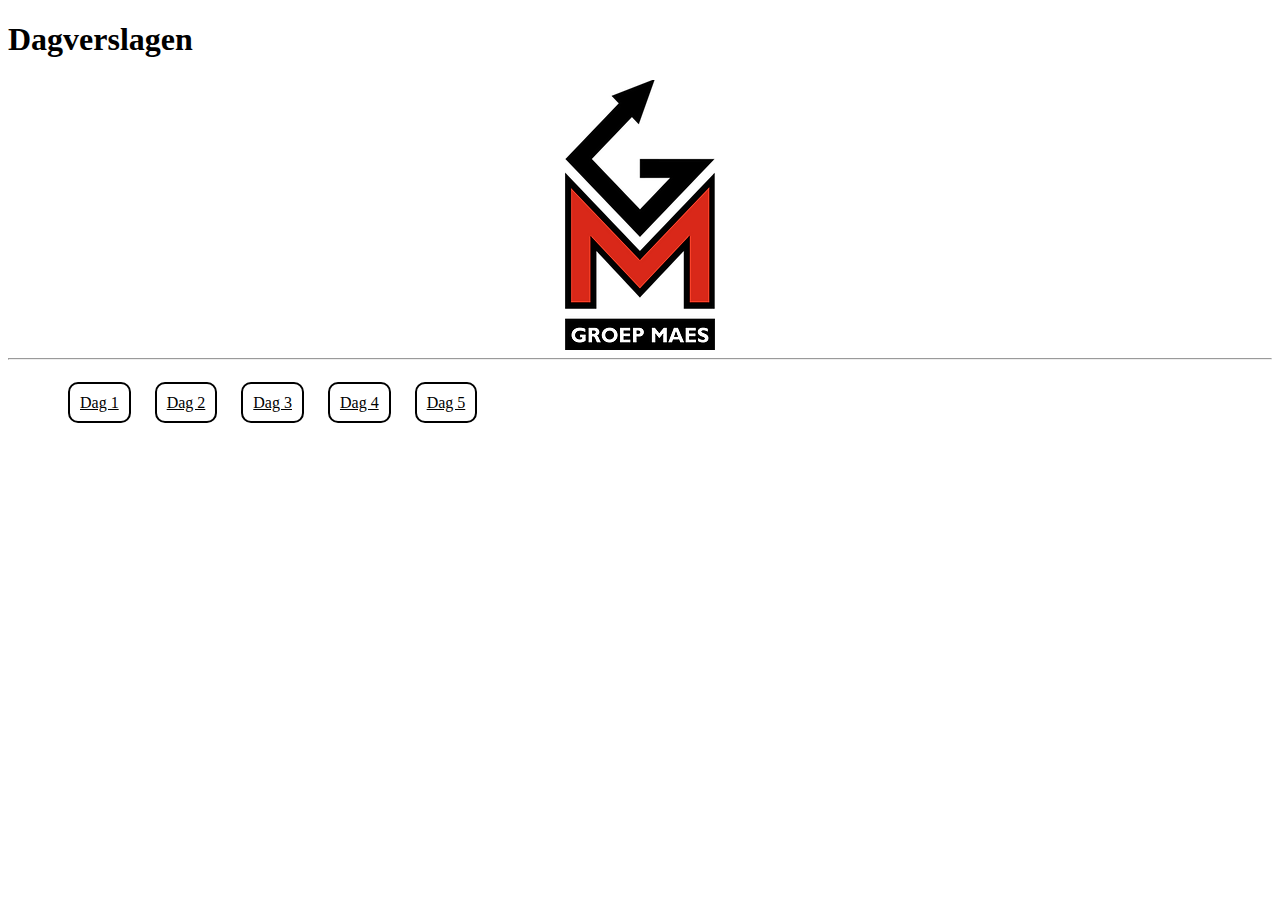
==== AnyelenV_Dagverslagen/index.html @ ecc278a6 "target blank toegevoegd" ====
<!DOCTYPE html>
<html lang="nl">
<head>
    <meta charset="UTF-8">
    <meta http-equiv="X-UA-Compatible" content="IE=edge">
    <meta name="viewport" content="width=device-width, initial-scale=1.0">
    <title>Dagverslagen Anyelen</title>
    <link href="Opmaak.css" rel="stylesheet"/>
</head>
<body>
    <header>
            <p><h1>Dagverslagen</h1></p>
            <img src="./Afbeeldingen en Video's/Logo Maes.webp" alt="Logo Groep Maes" title="Logo"/>
    </header>
    <hr>
    <nav>
        <ul>
            <li class="Navigatie"><a href="./Dag1.html" target="_blank">Dag 1</a></li>
            <li class="Navigatie"><a href="./Dag2.html" target="_blank">Dag 2</a></li>
            <li class="Navigatie"><a href="./Dag3.html" target="_blank">Dag 3</a></li>
            <li class="Navigatie"><a href="./Dag4.html" target="_blank">Dag 4</a></li>
            <li class="Navigatie"><a href="./Dag5.html" target="_blank">Dag 5</a></li>
        </ul>
    </nav>
    <article>
        <section>
            
        </section>
    </article>
    
</body>
</html>
---- AnyelenV_Dagverslagen/Opmaak.css ----
img{
    display: block;
        margin: 0px auto 0px auto;
}

nav{
    padding: 2px;
    background-color: white;
    padding:10px;
    border-radius: 10px;
}

li.Navigatie
{
    display: inline;
    padding: 10px;
    text-align: center;
}

nav a{
    color: black;
    background-color: white;
    border:solid 2px black;
    border-radius: 10px;
    padding: 10px;
}
a:active {
    color: white;
    background-color: black;
}

a:visited {
    color: red;
}
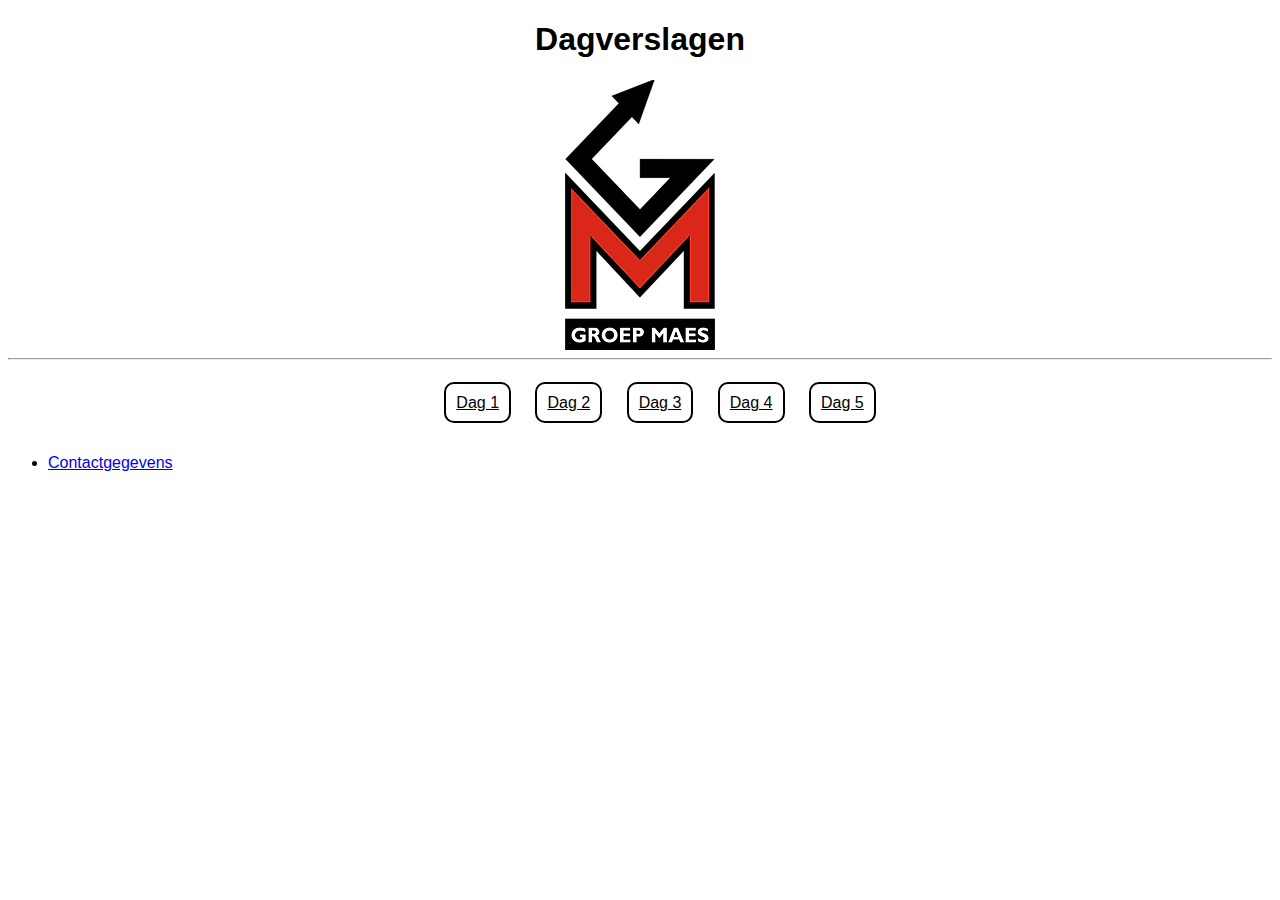
==== commit f053bce4: "extra's aangepast" ====
--- a/AnyelenV_Dagverslagen/index.html
+++ b/AnyelenV_Dagverslagen/index.html
@@ -27,6 +27,11 @@
             
         </section>
     </article>
+    <footer>
+        <ul>
+            <li class="Contactgegevens"><a href="./Contactgegevens.html">Contactgegevens</a></li>
+        </ul>
+    </footer>
     
 </body>
 </html>--- a/AnyelenV_Dagverslagen/Opmaak.css
+++ b/AnyelenV_Dagverslagen/Opmaak.css
@@ -1,6 +1,14 @@
+body{
+    font-family: Arial, Helvetica, Lucida, sans-serif;
+}
+h1{
+    text-align: center;
+}
 img{
     display: block;
-        margin: 0px auto 0px auto;
+    margin: 0px auto 0px auto;
+    text-align: center;
+    
 }
 
 nav{
@@ -8,13 +16,15 @@
     background-color: white;
     padding:10px;
     border-radius: 10px;
+    text-align: center;
+
 }
 
 li.Navigatie
 {
     display: inline;
     padding: 10px;
-    text-align: center;
+    
 }
 
 nav a{
@@ -33,3 +43,9 @@
     color: red;
 }
 
+.Home{
+    display: inline;
+    padding: 10px;
+    
+
+}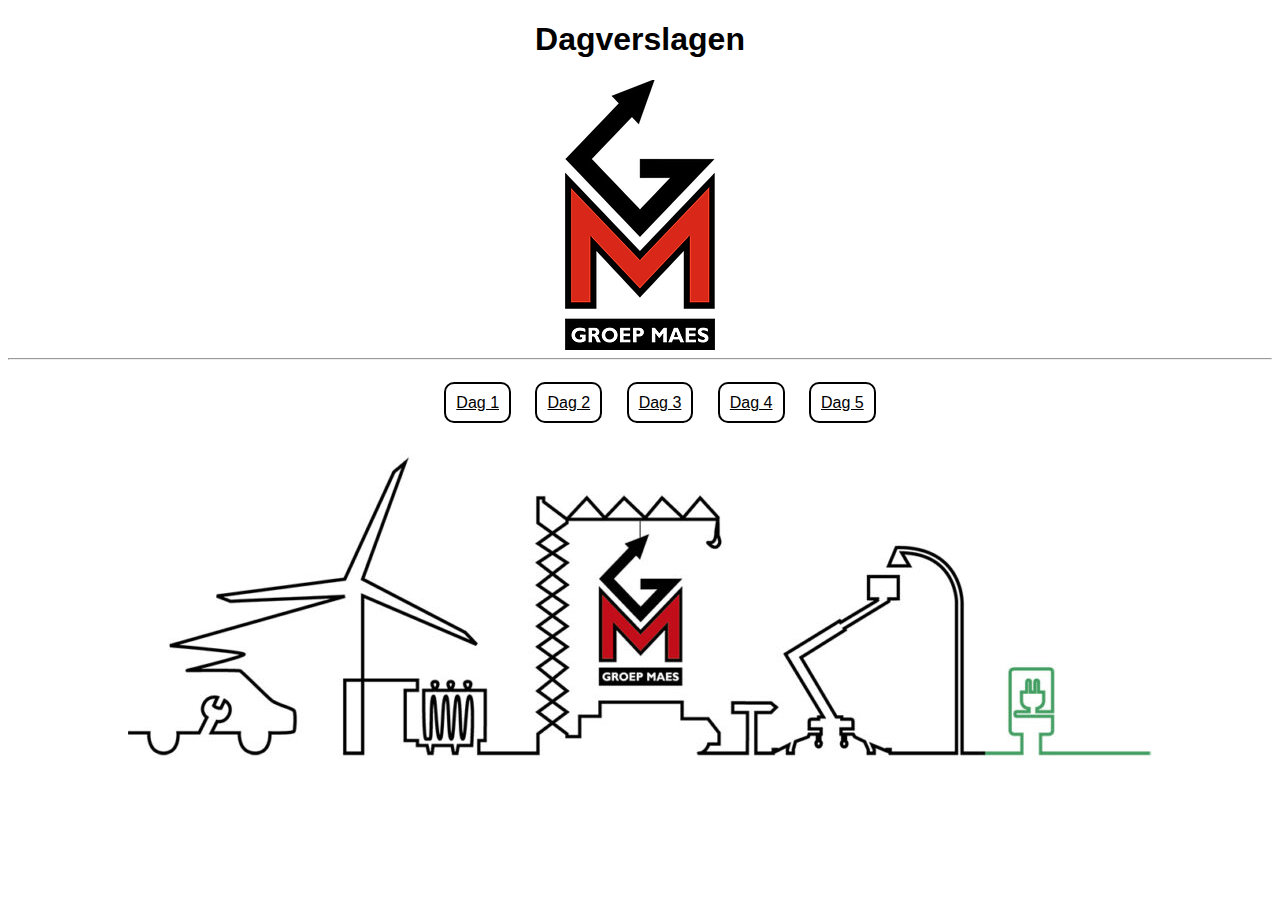
==== commit 82ba52f1: "footer toegevoegd" ====
--- a/AnyelenV_Dagverslagen/index.html
+++ b/AnyelenV_Dagverslagen/index.html
@@ -28,9 +28,7 @@
         </section>
     </article>
     <footer>
-        <ul>
-            <li class="Contactgegevens"><a href="./Contactgegevens.html">Contactgegevens</a></li>
-        </ul>
+        <img src="./Afbeeldingen en Video's/footer.jpg" alt="footer"/>
     </footer>
     
 </body>
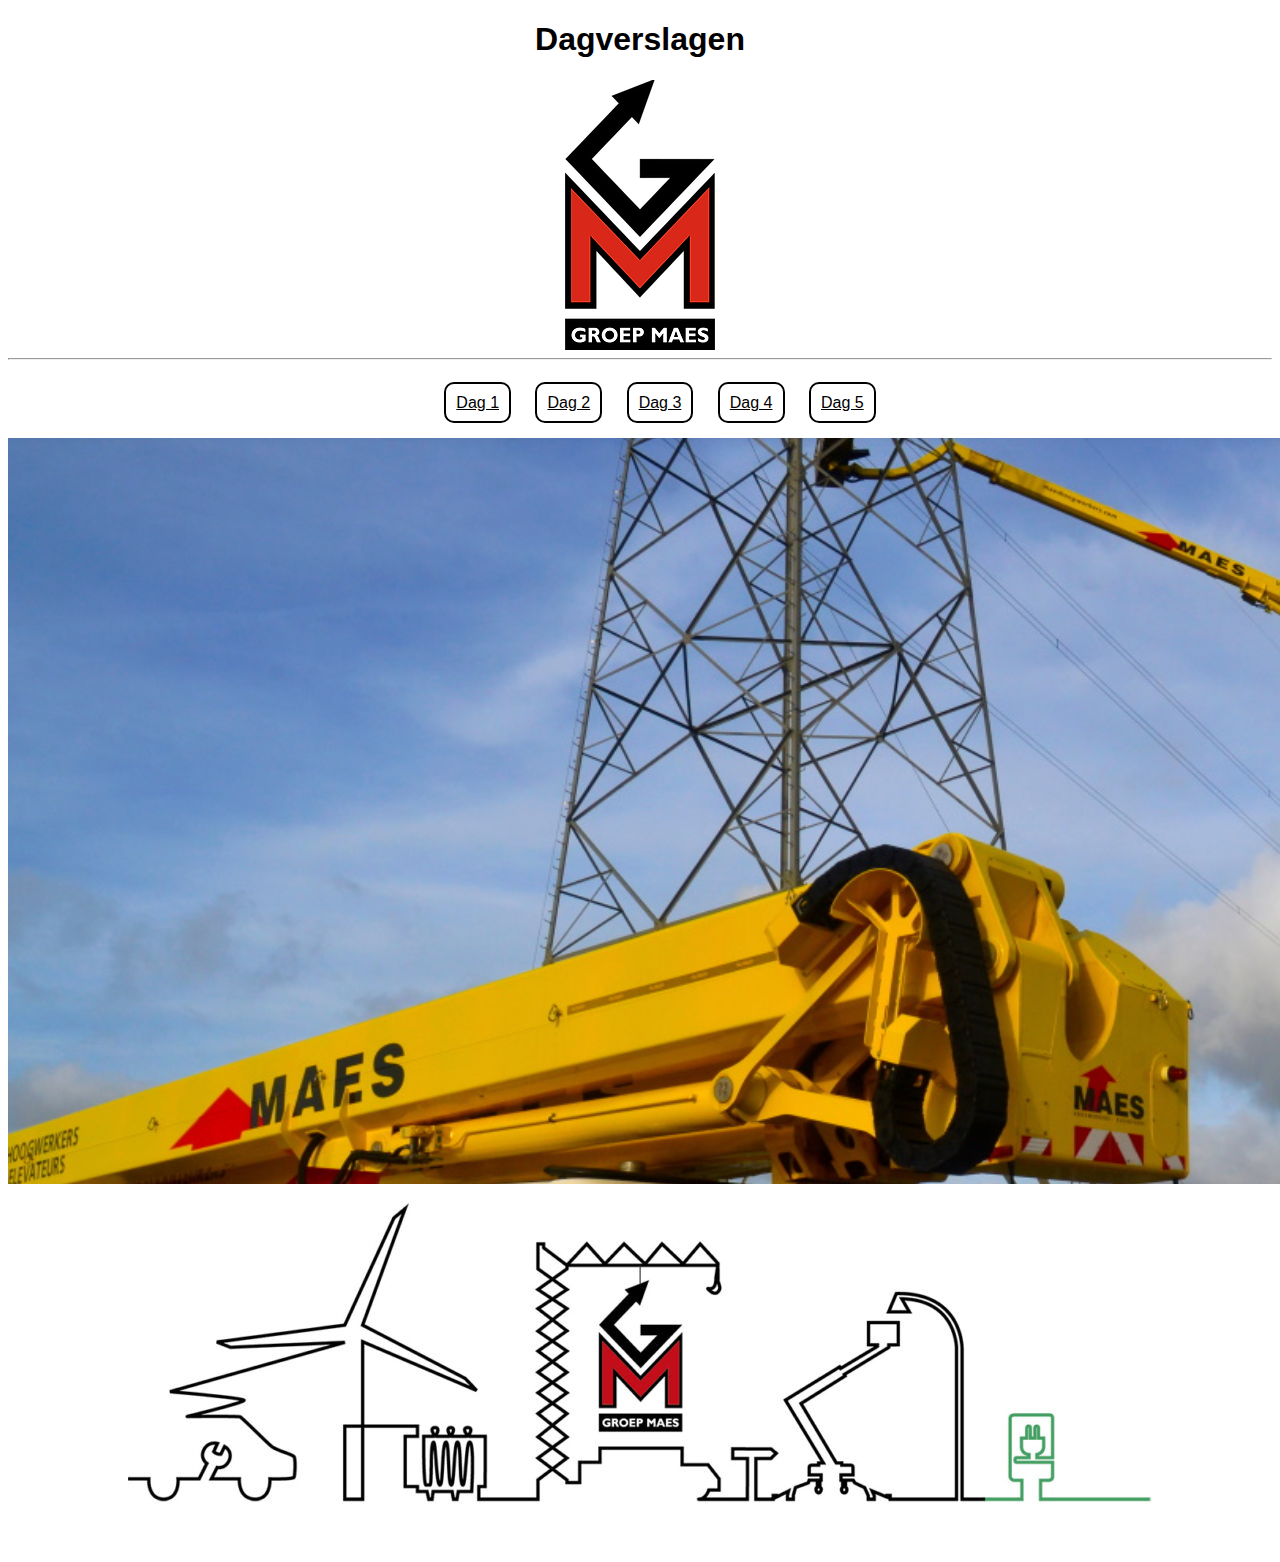
==== commit db842d4e: "afbeelding toegevoegd" ====
--- a/AnyelenV_Dagverslagen/index.html
+++ b/AnyelenV_Dagverslagen/index.html
@@ -24,7 +24,7 @@
     </nav>
     <article>
         <section>
-            
+            <img src="./Afbeeldingen en Video's/hoofdpagina.png" alt="Afbeelding Groep Maes"/>            
         </section>
     </article>
     <footer>
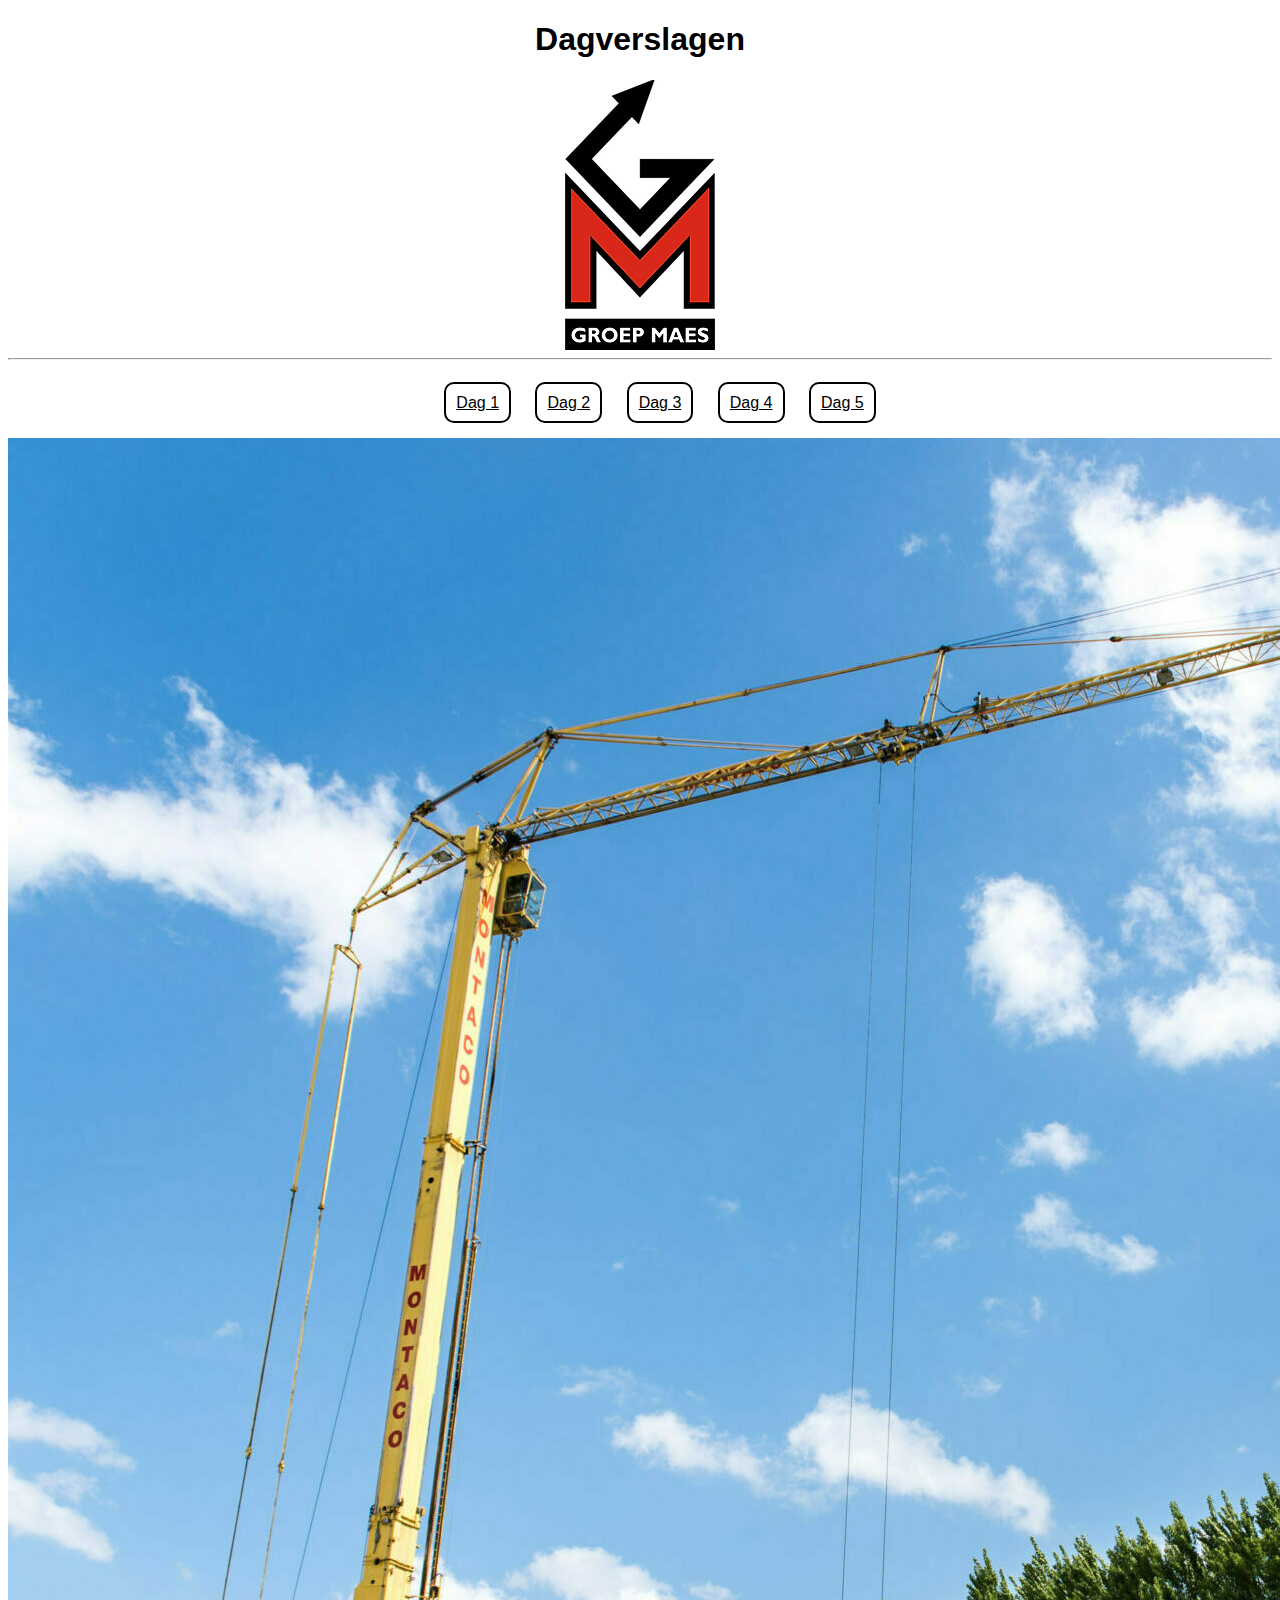
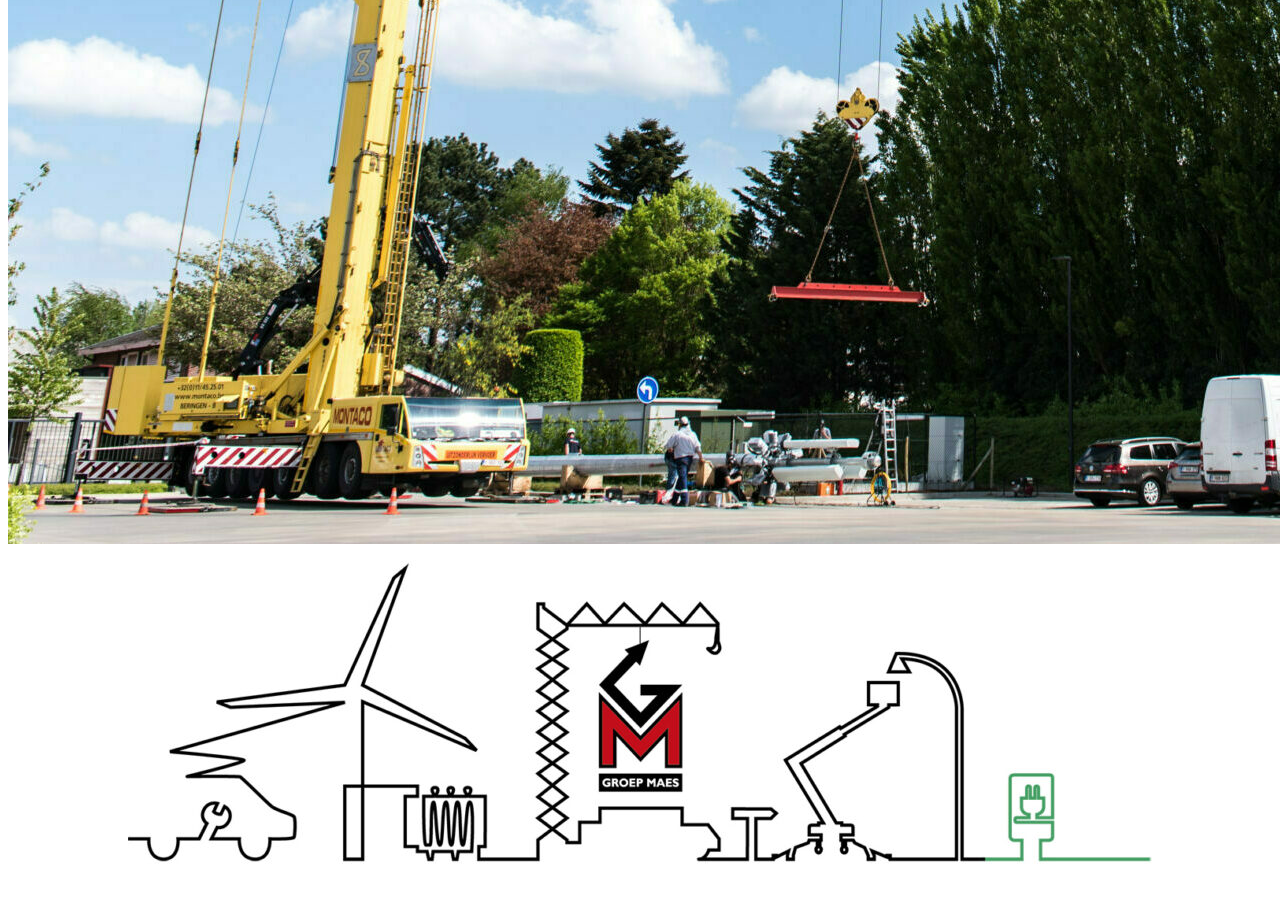
==== commit 9986a4dc: "andere foto toegevoegd" ====
--- a/AnyelenV_Dagverslagen/index.html
+++ b/AnyelenV_Dagverslagen/index.html
@@ -24,7 +24,7 @@
     </nav>
     <article>
         <section>
-            <img src="./Afbeeldingen en Video's/hoofdpagina.png" alt="Afbeelding Groep Maes"/>            
+            <img src="./Afbeeldingen en Video's/index.jpg" alt="Afbeelding Groep Maes"/>            
         </section>
     </article>
     <footer>
--- a/AnyelenV_Dagverslagen/Opmaak.css
+++ b/AnyelenV_Dagverslagen/Opmaak.css
@@ -48,4 +48,10 @@
     padding: 10px;
     
 
+}
+
+section{
+    display: block;
+    height: 100%;
+    width: 100%;
 }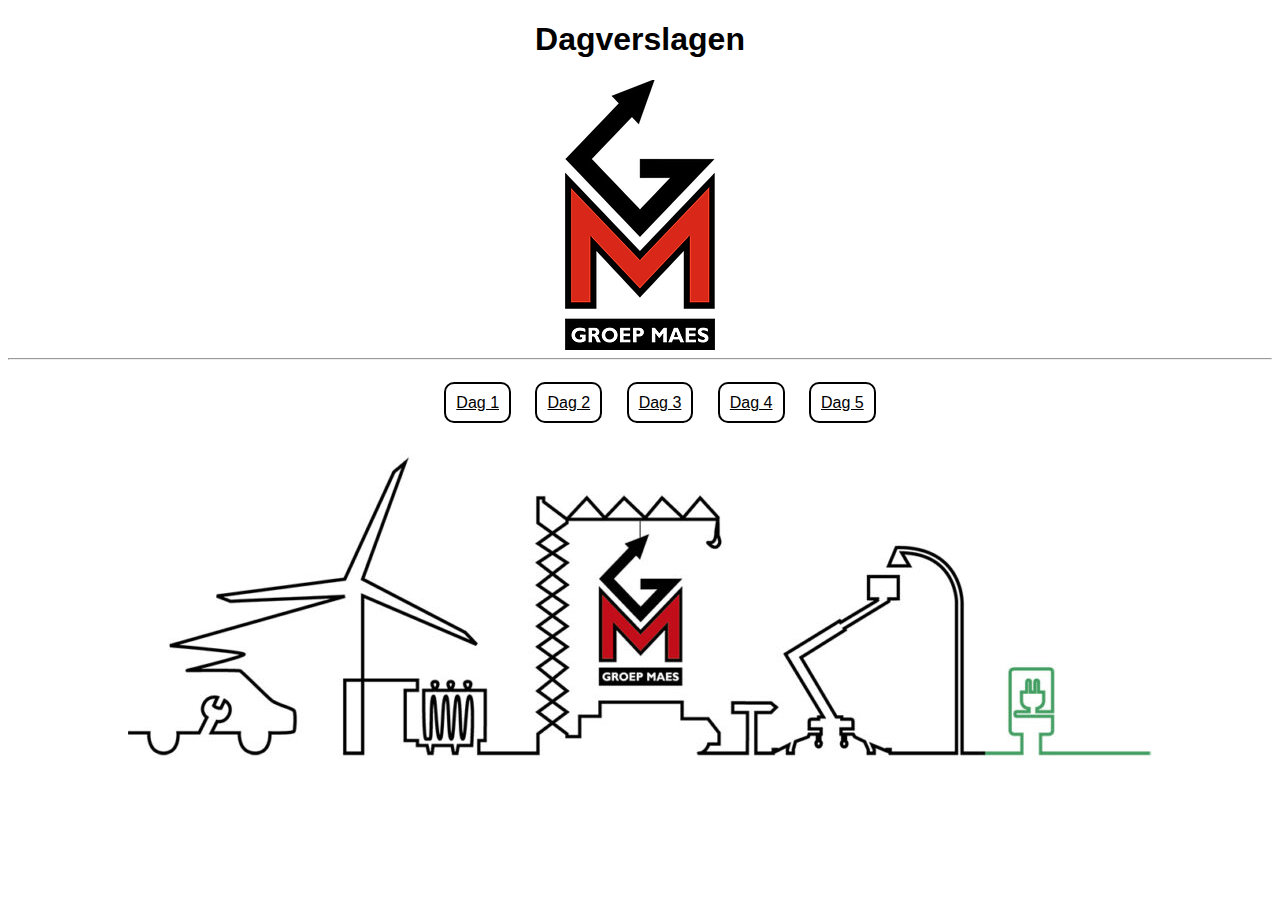
==== commit d48d4805: "afbeelding verwijderd" ====
--- a/AnyelenV_Dagverslagen/index.html
+++ b/AnyelenV_Dagverslagen/index.html
@@ -23,8 +23,7 @@
         </ul>
     </nav>
     <article>
-        <section>
-            <img src="./Afbeeldingen en Video's/index.jpg" alt="Afbeelding Groep Maes"/>            
+        <section>        
         </section>
     </article>
     <footer>
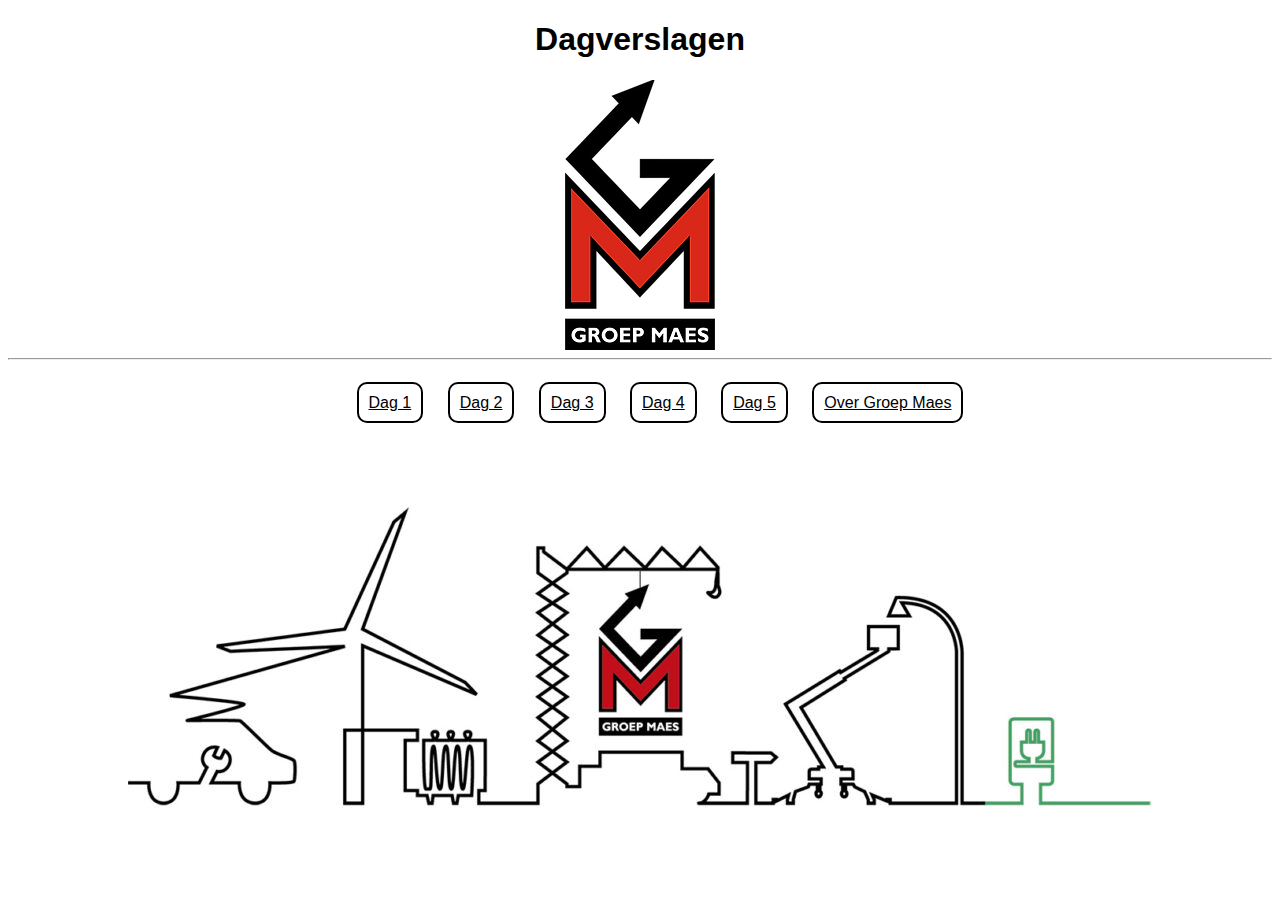
==== commit a9baf1f7: "nav verbonden" ====
--- a/AnyelenV_Dagverslagen/index.html
+++ b/AnyelenV_Dagverslagen/index.html
@@ -20,6 +20,7 @@
             <li class="Navigatie"><a href="./Dag3.html" target="_blank">Dag 3</a></li>
             <li class="Navigatie"><a href="./Dag4.html" target="_blank">Dag 4</a></li>
             <li class="Navigatie"><a href="./Dag5.html" target="_blank">Dag 5</a></li>
+            <li class="Navigatie"><a href="./Contactgegevens.html" target="_blank"> Over Groep Maes</a></li>
         </ul>
     </nav>
     <article>
--- a/AnyelenV_Dagverslagen/Opmaak.css
+++ b/AnyelenV_Dagverslagen/Opmaak.css
@@ -51,7 +51,8 @@
 }
 
 section{
-    display: block;
-    height: 100%;
-    width: 100%;
+
+    height: 30px;
+    width: 30px;
+    padding: 10px;
 }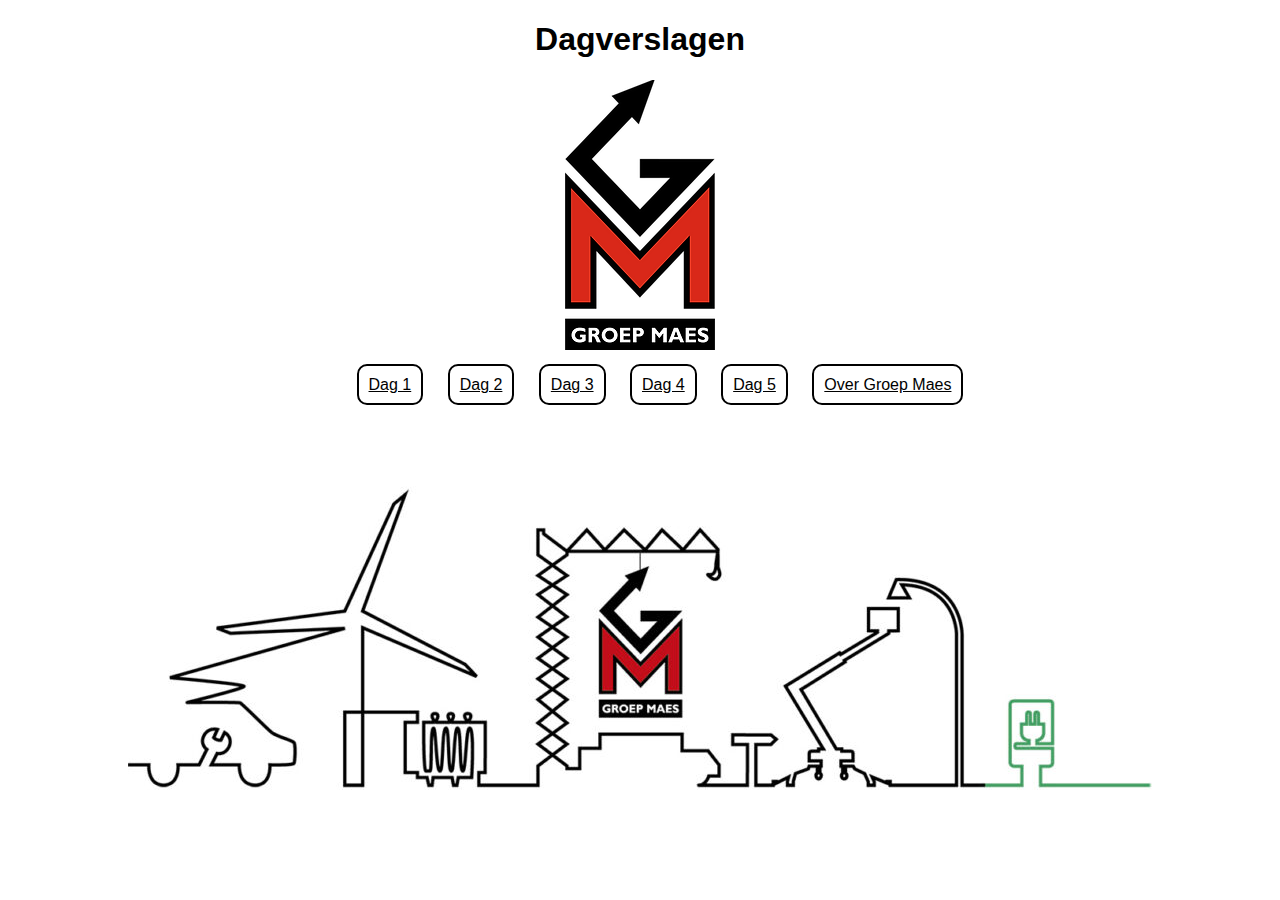
==== commit 88895190: "laatste wijzigingen" ====
--- a/AnyelenV_Dagverslagen/index.html
+++ b/AnyelenV_Dagverslagen/index.html
@@ -12,7 +12,7 @@
             <p><h1>Dagverslagen</h1></p>
             <img src="./Afbeeldingen en Video's/Logo Maes.webp" alt="Logo Groep Maes" title="Logo"/>
     </header>
-    <hr>
+    
     <nav>
         <ul>
             <li class="Navigatie"><a href="./Dag1.html" target="_blank">Dag 1</a></li>
--- a/AnyelenV_Dagverslagen/Opmaak.css
+++ b/AnyelenV_Dagverslagen/Opmaak.css
@@ -55,4 +55,8 @@
     height: 30px;
     width: 30px;
     padding: 10px;
+}
+
+footer{
+    text-align: center;
 }